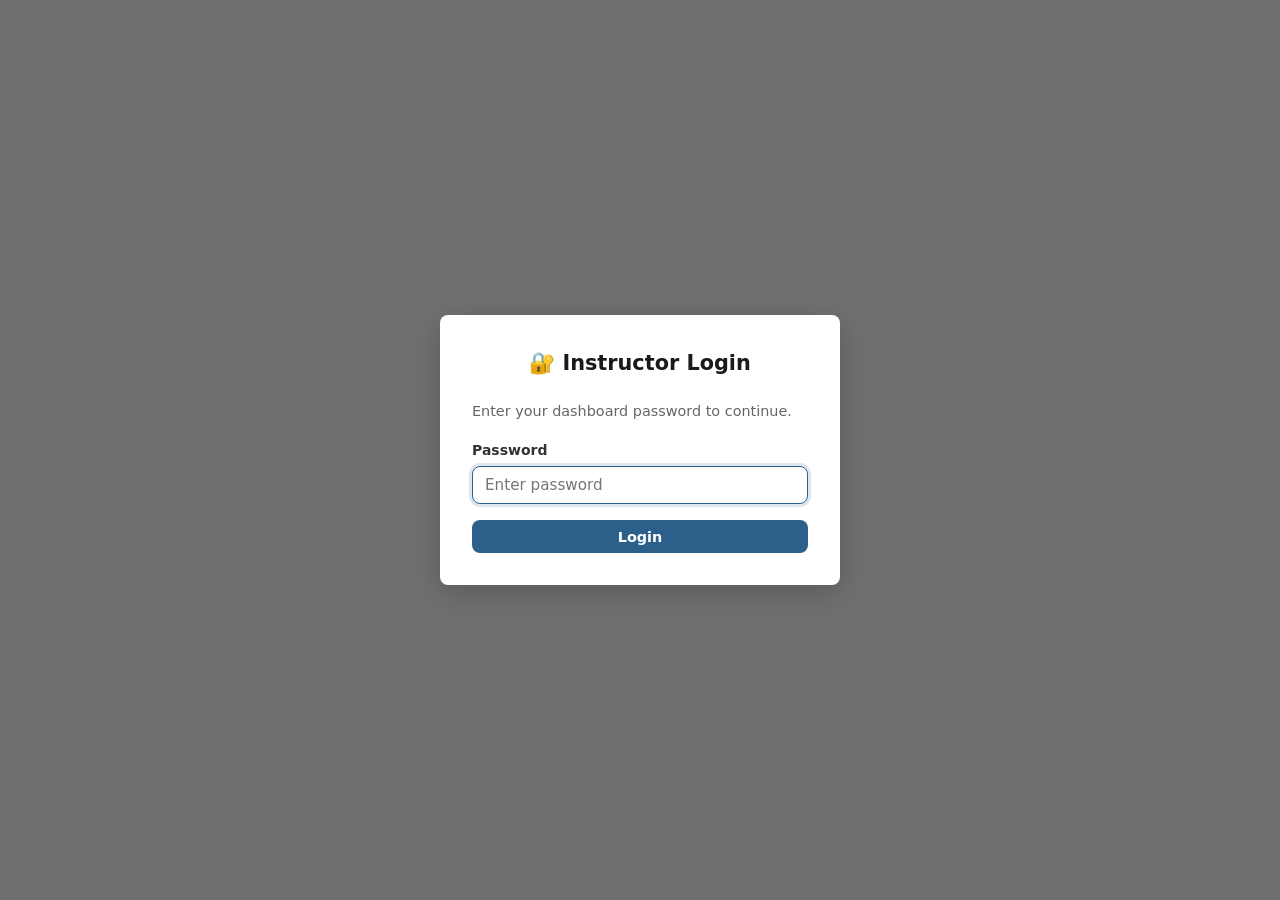
==== index.html @ ab2063e7 "Add files via upload" ====
<!DOCTYPE html>
<html lang="en">
<head>
  <meta charset="UTF-8">
  <meta name="viewport" content="width=device-width, initial-scale=1.0">
  <title>Exam Generator — Instructor Dashboard</title>
  <link rel="stylesheet" href="css/styles.css">
</head>
<body>

<!-- ── PASSWORD MODAL ─────────────────────────────────────────── -->
<div class="modal-overlay" id="password-modal">
  <div class="modal-box">
    <h2>🔐 Instructor Login</h2>
    <p style="color:#666;font-size:0.9rem;margin-bottom:1rem;">Enter your dashboard password to continue.</p>
    <form id="password-form">
      <div class="form-group">
        <label class="form-label" for="password-input">Password</label>
        <input type="password" id="password-input" placeholder="Enter password" autocomplete="current-password">
        <p class="error-text" id="password-error"></p>
      </div>
      <button type="submit" class="btn btn-primary" id="password-btn" style="width:100%;">Login</button>
    </form>
  </div>
</div>

<!-- ── MAIN DASHBOARD ─────────────────────────────────────────── -->
<div id="dashboard" class="hidden">

  <header class="page-header">
    <div class="container" style="display:flex;align-items:center;justify-content:space-between;">
      <div>
        <h1>📋 Exam Generator</h1>
        <p>Criminology Instructor Dashboard</p>
      </div>
    </div>
  </header>

  <main class="page-body">
    <div class="container">

      <!-- TAB NAVIGATION -->
      <nav class="tabs-nav">
        <button class="tab-btn" data-tab="create">➕ Create Exam</button>
        <button class="tab-btn" data-tab="exams">📁 My Exams</button>
        <button class="tab-btn" data-tab="gradebook">📊 Gradebook</button>
        <button class="tab-btn" data-tab="settings">⚙️ Settings</button>
      </nav>

      <!-- ── TAB 1: CREATE EXAM ──────────────────────────────────── -->
      <div class="tab-pane" id="tab-create">

        <!-- STEP 1: SUBJECT -->
        <div class="card">
          <h2>Step 1 — Subject</h2>
          <div class="form-group">
            <label class="form-label" for="subject-select-create">Select Subject</label>
            <select id="subject-select-create" class="subject-select">
              <option value="">-- Select Subject --</option>
            </select>
          </div>
          <button class="btn btn-outline btn-sm" id="new-subject-toggle">+ Create New Subject</button>

          <div id="new-subject-form" class="hidden" style="margin-top:1rem;">
            <div class="form-row">
              <div class="form-group">
                <label class="form-label" for="new-subject-name">Subject Name</label>
                <input type="text" id="new-subject-name" placeholder="e.g. Criminology Law">
              </div>
              <div class="form-group">
                <label class="form-label" for="new-subject-code">Subject Code</label>
                <input type="text" id="new-subject-code" placeholder="e.g. CRIM101">
              </div>
            </div>
            <div class="form-group">
              <label class="form-label" for="new-subject-notes">Notes (optional)</label>
              <input type="text" id="new-subject-notes" placeholder="Optional notes">
            </div>
            <button class="btn btn-success" id="save-subject-btn">Save Subject</button>
          </div>
        </div>

        <!-- STEP 2: EXAM TITLE -->
        <div class="card">
          <h2>Step 2 — Exam Title</h2>
          <div class="form-group">
            <label class="form-label" for="exam-title-input">Exam Title</label>
            <input type="text" id="exam-title-input" placeholder="e.g. Midterm Exam – Criminology Laws">
          </div>
        </div>

        <!-- STEP 3: UPLOAD MODE -->
        <div class="card">
          <h2>Step 3 — Upload Mode</h2>
          <p class="hint">Choose whether you are uploading an existing questionnaire or reference material to generate questions from.</p>
          <div class="mode-cards">
            <label class="mode-card">
              <input type="radio" name="upload-mode" value="questionnaire" checked>
              <span class="mode-card-icon">📄</span>
              <strong>Upload Questionnaire</strong>
              <p>Parse existing questions and answer keys from a file</p>
            </label>
            <label class="mode-card">
              <input type="radio" name="upload-mode" value="reference">
              <span class="mode-card-icon">📚</span>
              <strong>Upload Reference Material</strong>
              <p>Generate new questions using Claude AI from your material</p>
            </label>
          </div>
        </div>

        <!-- STEP 4: FILE UPLOAD -->
        <div class="card">
          <h2>Step 4 — Upload File</h2>
          <div id="file-dropzone" class="dropzone">
            <span class="dropzone-icon">📂</span>
            <p><strong>Drag &amp; drop a file here</strong> or click to browse</p>
            <p style="font-size:0.8rem;margin-top:0.3rem;">Supports: PDF, DOCX, DOC, PPTX, PPT</p>
            <input type="file" id="file-input" accept=".pdf,.docx,.doc,.pptx,.ppt" style="display:none">
          </div>
          <p id="file-name-display" class="hidden" style="margin-top:0.5rem;font-weight:600;"></p>

          <p style="margin:0.75rem 0;text-align:center;color:#999;">— or paste a Google Docs / Slides URL —</p>

          <div class="form-group">
            <label class="form-label" for="google-url-input">Google Docs / Slides URL</label>
            <input type="url" id="google-url-input" placeholder="https://docs.google.com/document/d/...">
          </div>

          <button class="btn btn-primary" id="parse-file-btn">Parse File / Load URL</button>
          <p id="parse-status" class="parse-status hidden"></p>
        </div>

        <!-- STEP 5: EXAM SETTINGS (shown after load) -->
        <div class="card" id="step5-section" style="display:none;">
          <h2>Step 5 — Exam Settings</h2>

          <!-- Question Types -->
          <div class="form-group">
            <label class="form-label">Question Types</label>
            <div class="qtype-cards">
              <label class="qtype-card" title="Student picks one correct answer from 4 options.">
                <input type="checkbox" name="qtype" value="multiple_choice" checked> Multiple Choice
              </label>
              <label class="qtype-card" title="Student decides if a statement is True or False.">
                <input type="checkbox" name="qtype" value="true_false"> True / False
              </label>
              <label class="qtype-card" title="Student types an exact word or short phrase.">
                <input type="checkbox" name="qtype" value="identification"> Identification
              </label>
              <label class="qtype-card" title="Student selects ALL correct answers.">
                <input type="checkbox" name="qtype" value="multiple_response"> Multiple Response
              </label>
              <label class="qtype-card" title="Student writes a sentence or paragraph — graded manually.">
                <input type="checkbox" name="qtype" value="short_answer"> Short Answer
              </label>
              <label class="qtype-card" title="Student writes an extended response — graded manually.">
                <input type="checkbox" name="qtype" value="essay"> Essay
              </label>
              <label class="qtype-card" title="Student lists a specific number of items.">
                <input type="checkbox" name="qtype" value="enumeration"> Enumeration
              </label>
              <label class="qtype-card" title="Student matches Column A to Column B.">
                <input type="checkbox" name="qtype" value="matching_type"> Matching Type
              </label>
            </div>
          </div>

          <!-- Question Count (Reference Mode) -->
          <div class="form-group">
            <label class="form-label" for="question-count">Number of Questions to Generate</label>
            <input type="number" id="question-count" min="1" max="100" value="20" style="max-width:100px;">
          </div>

          <!-- Bloom's Taxonomy (Reference Mode) -->
          <div class="form-group">
            <label class="form-label">Bloom's Taxonomy (Reference Mode)</label>
            <div style="display:flex;gap:1rem;flex-wrap:wrap;">
              <label><input type="radio" name="bloom-mode" value="General" checked> General</label>
              <label><input type="radio" name="bloom-mode" value="Strict"> Strictly Bloom's</label>
              <label><input type="radio" name="bloom-mode" value="Both"> Both</label>
            </div>
            <div id="bloom-levels-section" class="hidden" style="margin-top:0.6rem;display:flex;gap:0.6rem;flex-wrap:wrap;">
              <label><input type="checkbox" name="bloom-level" value="Remember"> Remember</label>
              <label><input type="checkbox" name="bloom-level" value="Understand"> Understand</label>
              <label><input type="checkbox" name="bloom-level" value="Apply"> Apply</label>
              <label><input type="checkbox" name="bloom-level" value="Analyze"> Analyze</label>
              <label><input type="checkbox" name="bloom-level" value="Evaluate"> Evaluate</label>
              <label><input type="checkbox" name="bloom-level" value="Create"> Create</label>
            </div>
          </div>

          <hr class="section-divider">

          <!-- Timing -->
          <h3>Timing</h3>
          <div class="form-row">
            <div class="form-group">
              <label class="form-label" for="open-datetime">Exam Opens</label>
              <input type="datetime-local" id="open-datetime">
            </div>
            <div class="form-group">
              <label class="form-label" for="close-datetime">Exam Closes</label>
              <input type="datetime-local" id="close-datetime">
            </div>
          </div>

          <div class="form-group">
            <div class="toggle-wrapper">
              <label class="toggle-switch"><input type="checkbox" id="whole-timer-toggle"><span class="toggle-slider"></span></label>
              <span class="toggle-label">Whole Exam Timer</span>
            </div>
            <div class="timer-sub hidden" style="margin-left:52px;">
              <label class="form-label" for="whole-timer-mins">Duration (minutes)</label>
              <input type="number" id="whole-timer-mins" min="1" value="60" style="max-width:100px;">
            </div>
          </div>

          <div class="form-group">
            <div class="toggle-wrapper">
              <label class="toggle-switch"><input type="checkbox" id="perq-timer-toggle"><span class="toggle-slider"></span></label>
              <span class="toggle-label">Per-Question Timer</span>
            </div>
            <div class="timer-sub hidden" style="margin-left:52px;">
              <label class="form-label" for="perq-timer-secs">Seconds per question</label>
              <input type="number" id="perq-timer-secs" min="5" value="60" style="max-width:100px;">
              <p class="hint">When the per-question timer expires, the current answer is saved and the exam advances automatically.</p>
            </div>
          </div>

          <hr class="section-divider">

          <!-- Navigation & Anti-Cheat -->
          <h3>Navigation &amp; Anti-Cheat</h3>
          <div class="form-group">
            <div class="toggle-wrapper">
              <label class="toggle-switch"><input type="checkbox" id="back-nav-toggle" checked><span class="toggle-slider"></span></label>
              <span class="toggle-label">Allow Back Navigation</span>
            </div>
            <p class="hint" style="margin-left:52px;">When OFF, students cannot return to previous questions.</p>
          </div>

          <div class="form-group">
            <div class="toggle-wrapper">
              <label class="toggle-switch"><input type="checkbox" id="anti-cheat-toggle" checked><span class="toggle-slider"></span></label>
              <span class="toggle-label">Enable Anti-Cheat</span>
            </div>
            <div id="anti-cheat-options" style="margin-left:52px;">
              <label style="display:block;margin-bottom:0.3rem;"><input type="checkbox" id="ac-fullscreen" checked> Enforce fullscreen mode</label>
              <label style="display:block;margin-bottom:0.3rem;"><input type="checkbox" id="ac-tab" checked> Detect tab / window switching</label>
              <label style="display:block;margin-bottom:0.3rem;"><input type="checkbox" id="ac-autosubmit" checked> Warn once, then auto-submit on 2nd violation</label>
              <p class="hint">Students receive one warning. A second violation auto-submits their exam and flags it in the gradebook.</p>
            </div>
          </div>

          <div class="form-group">
            <div class="toggle-wrapper">
              <label class="toggle-switch"><input type="checkbox" id="shuffle-q-toggle" checked><span class="toggle-slider"></span></label>
              <span class="toggle-label">Shuffle Question Order</span>
            </div>
          </div>
          <div class="form-group">
            <div class="toggle-wrapper">
              <label class="toggle-switch"><input type="checkbox" id="shuffle-a-toggle" checked><span class="toggle-slider"></span></label>
              <span class="toggle-label">Shuffle Answer Choices (MC only)</span>
            </div>
          </div>

          <div class="form-group">
            <label class="form-label" for="exam-notes">Notes (optional)</label>
            <input type="text" id="exam-notes" placeholder="Any notes for this exam">
          </div>

          <button class="btn btn-primary" id="generate-exam-btn">✨ Generate Exam with Claude AI</button>
        </div>

        <!-- STEP 6: QUESTION PREVIEW -->
        <div id="preview-section" class="hidden">
          <div style="display:flex;align-items:center;justify-content:space-between;margin-bottom:0.75rem;flex-wrap:wrap;gap:0.5rem;">
            <h2 style="margin:0;">Step 6 — Review &amp; Edit Questions</h2>
            <button class="btn btn-outline btn-sm" id="add-question-btn">+ Add Question Manually</button>
          </div>
          <div id="question-preview-list"></div>

          <!-- STEP 7: SAVE -->
          <div class="card" id="exam-link-banner" style="display:none;">
            <h3>🔗 Exam Activated!</h3>
            <div class="exam-link-row">
              <input type="text" id="exam-link-display" readonly>
              <button class="btn btn-success" id="copy-link-btn">📋 Copy</button>
            </div>
          </div>

          <div class="btn-group">
            <button class="btn btn-outline" id="save-draft-btn">💾 Save as Draft</button>
            <button class="btn btn-success" id="save-activate-btn">🚀 Save &amp; Activate Exam</button>
          </div>
        </div>

      </div><!-- /tab-create -->

      <!-- ── TAB 2: MY EXAMS ─────────────────────────────────────── -->
      <div class="tab-pane" id="tab-exams">
        <div class="card" style="margin-bottom:1rem;">
          <div style="display:flex;gap:0.75rem;flex-wrap:wrap;align-items:flex-end;">
            <div>
              <label class="form-label" for="filter-subject">Subject</label>
              <select id="filter-subject" class="subject-select" style="min-width:180px;"></select>
            </div>
            <div>
              <label class="form-label" for="filter-status">Status</label>
              <select id="filter-status" style="min-width:120px;">
                <option value="All">All</option>
                <option value="Draft">Draft</option>
                <option value="Active">Active</option>
                <option value="Closed">Closed</option>
              </select>
            </div>
          </div>
        </div>
        <div id="exams-list"></div>
      </div>

      <!-- ── TAB 3: GRADEBOOK ───────────────────────────────────── -->
      <div class="tab-pane" id="tab-gradebook">
        <div class="card" style="margin-bottom:1rem;">
          <label class="form-label" for="gradebook-subject-select">Select Subject</label>
          <select id="gradebook-subject-select" style="max-width:360px;"></select>
        </div>
        <div id="gradebook-content"></div>
      </div>

      <!-- ── TAB 4: SETTINGS ────────────────────────────────────── -->
      <div class="tab-pane" id="tab-settings">
        <div class="card">
          <h2>Settings</h2>

          <div class="settings-group">
            <h3>📡 Connection</h3>
            <p class="hint">Your Apps Script Web App URL is configured in <code>js/instructor.js</code>.</p>
            <button class="btn btn-outline btn-sm" id="test-email-btn">Test Connection</button>
          </div>

          <div class="settings-group">
            <h3>📄 Google Sheet</h3>
            <p>Open your gradebook spreadsheet to view raw data or make manual edits.</p>
            <p class="hint">The Sheet ID is stored in your Apps Script Script Properties under <code>SHEET_ID</code>.</p>
          </div>

          <div class="settings-group">
            <h3>📖 Setup Guide</h3>
            <p><a href="docs/SETUP.md" target="_blank">View SETUP.md</a> for full deployment instructions.</p>
          </div>

          <div class="settings-group">
            <h3>🔑 Password</h3>
            <p>To change the instructor password, compute a new SHA-256 hash of your desired password and update <code>INSTRUCTOR_PASSWORD_HASH</code> in your Apps Script Script Properties.</p>
            <p class="hint">You can generate a SHA-256 hash at <a href="https://emn178.github.io/online-tools/sha256.html" target="_blank">this free tool</a>.</p>
          </div>
        </div>
      </div>

    </div><!-- /container -->
  </main>
</div><!-- /dashboard -->

<!-- ── EXAM DETAIL MODAL ──────────────────────────────────────── -->
<div class="modal-overlay hidden" id="exam-detail-modal">
  <div class="modal-box" style="max-width:550px;">
    <button class="modal-close-btn" id="close-detail-modal">✕</button>
    <h2 id="exam-detail-title"></h2>
    <table style="width:100%;border-collapse:collapse;margin:1rem 0;">
      <tr><td style="padding:6px;font-weight:bold;width:40%;">Status</td><td id="exam-detail-status" style="padding:6px;"></td></tr>
      <tr><td style="padding:6px;font-weight:bold;">Questions</td><td id="exam-detail-questions" style="padding:6px;"></td></tr>
      <tr><td style="padding:6px;font-weight:bold;">Exam Link</td><td style="padding:6px;"><a id="exam-detail-link" href="#" target="_blank">Open</a></td></tr>
    </table>
  </div>
</div>

<!-- ── ANSWER REVIEW MODAL ───────────────────────────────────── -->
<div class="modal-overlay hidden" id="answer-modal">
  <div class="modal-box" style="max-width:680px;max-height:85vh;overflow-y:auto;">
    <button class="modal-close-btn" id="close-answer-modal">✕</button>
    <h2 id="answer-modal-name"></h2>
    <p id="answer-modal-score" style="font-size:1.1rem;font-weight:700;color:var(--clr-primary);"></p>
    <div id="answer-list"></div>
  </div>
</div>

<!-- ── TOAST ─────────────────────────────────────────────────── -->
<div id="toast" class="hidden"></div>

<script src="js/instructor.js"></script>
<script>
  // Ensure step5-section shows after parse
  document.getElementById('step5-section').style.display = '';
  document.getElementById('step5-section').classList.add('hidden');
  document.getElementById('parse-file-btn').addEventListener('click', function(){
    document.getElementById('step5-section').classList.remove('hidden');
  });
</script>
</body>
</html>
---- css/styles.css ----
/* styles.css — Responsive styles for all three pages */

/* ─────────────────────────────────────────────────────────────
   CSS VARIABLES
───────────────────────────────────────────────────────────── */
:root {
  --clr-primary:    #1a6b1a;
  --clr-primary-lt: #e8f5e9;
  --clr-secondary:  #2c5f8a;
  --clr-danger:     #c0392b;
  --clr-danger-lt:  #fdecea;
  --clr-warning:    #b8860b;
  --clr-warning-lt: #fff9e6;
  --clr-success:    #1a6b1a;
  --clr-text:       #1a1a1a;
  --clr-text-muted: #666;
  --clr-border:     #d0d0d0;
  --clr-bg:         #f5f5f5;
  --clr-card:       #ffffff;
  --radius:         8px;
  --shadow:         0 2px 8px rgba(0,0,0,0.10);
  --font:           'Segoe UI', system-ui, -apple-system, sans-serif;
  --max-w:          1100px;
}

/* ─────────────────────────────────────────────────────────────
   RESET & BASE
───────────────────────────────────────────────────────────── */
*, *::before, *::after { box-sizing: border-box; margin: 0; padding: 0; }
html { font-size: 16px; scroll-behavior: smooth; }
body {
  font-family: var(--font);
  color: var(--clr-text);
  background: var(--clr-bg);
  line-height: 1.6;
  min-height: 100vh;
}
a { color: var(--clr-secondary); text-decoration: none; }
a:hover { text-decoration: underline; }
img { max-width: 100%; }
.hidden { display: none !important; }

/* ─────────────────────────────────────────────────────────────
   LAYOUT
───────────────────────────────────────────────────────────── */
.container { max-width: var(--max-w); margin: 0 auto; padding: 0 1rem; }
.page-header {
  background: var(--clr-primary);
  color: #fff;
  padding: 1rem 0;
  box-shadow: 0 2px 6px rgba(0,0,0,0.15);
}
.page-header h1 { font-size: 1.4rem; font-weight: 700; }
.page-header p   { font-size: 0.85rem; opacity: 0.85; margin-top: 2px; }
.page-body { padding: 1.5rem 0 3rem; }

/* ─────────────────────────────────────────────────────────────
   CARDS
───────────────────────────────────────────────────────────── */
.card {
  background: var(--clr-card);
  border-radius: var(--radius);
  box-shadow: var(--shadow);
  padding: 1.25rem;
  margin-bottom: 1rem;
}

/* ─────────────────────────────────────────────────────────────
   TYPOGRAPHY
───────────────────────────────────────────────────────────── */
h1 { font-size: 1.6rem; }
h2 { font-size: 1.3rem; margin-bottom: 0.75rem; }
h3 { font-size: 1.1rem; margin-bottom: 0.5rem; color: var(--clr-primary); }
p  { margin-bottom: 0.75rem; }
.form-label {
  display: block;
  font-size: 0.875rem;
  font-weight: 600;
  margin-bottom: 0.3rem;
  color: #333;
}
.hint { font-size: 0.85rem; color: var(--clr-text-muted); margin-bottom: 0.5rem; }

/* ─────────────────────────────────────────────────────────────
   FORMS & INPUTS
───────────────────────────────────────────────────────────── */
input[type="text"], input[type="email"], input[type="number"],
input[type="password"], input[type="datetime-local"],
input[type="url"], textarea, select {
  width: 100%;
  padding: 0.55rem 0.75rem;
  font-size: 0.95rem;
  font-family: var(--font);
  border: 1.5px solid var(--clr-border);
  border-radius: var(--radius);
  background: #fff;
  color: var(--clr-text);
  transition: border-color 0.15s;
}
input:focus, textarea:focus, select:focus {
  outline: none;
  border-color: var(--clr-secondary);
  box-shadow: 0 0 0 3px rgba(44,95,138,0.15);
}
textarea { resize: vertical; min-height: 80px; }
.form-group { margin-bottom: 1rem; }
.form-row { display: grid; grid-template-columns: 1fr 1fr; gap: 1rem; }
@media(max-width:600px){ .form-row { grid-template-columns: 1fr; } }

/* Toggle Switch */
.toggle-wrapper { display: flex; align-items: center; gap: 0.6rem; margin-bottom: 0.5rem; }
.toggle-switch { position: relative; display: inline-block; width: 44px; height: 24px; }
.toggle-switch input { opacity: 0; width: 0; height: 0; }
.toggle-slider {
  position: absolute; top: 0; left: 0; right: 0; bottom: 0;
  background: #ccc; border-radius: 24px; cursor: pointer; transition: background 0.2s;
}
.toggle-slider::before {
  content: ''; position: absolute;
  width: 18px; height: 18px; left: 3px; bottom: 3px;
  background: #fff; border-radius: 50%; transition: transform 0.2s;
}
.toggle-switch input:checked + .toggle-slider { background: var(--clr-primary); }
.toggle-switch input:checked + .toggle-slider::before { transform: translateX(20px); }
.toggle-label { font-size: 0.9rem; font-weight: 500; }

/* ─────────────────────────────────────────────────────────────
   BUTTONS
───────────────────────────────────────────────────────────── */
.btn {
  display: inline-block;
  padding: 0.55rem 1.1rem;
  font-size: 0.9rem;
  font-weight: 600;
  border: none;
  border-radius: var(--radius);
  cursor: pointer;
  text-align: center;
  transition: opacity 0.15s, background 0.15s;
  text-decoration: none;
  font-family: var(--font);
}
.btn:disabled { opacity: 0.55; cursor: not-allowed; }
.btn-primary   { background: var(--clr-secondary); color: #fff; }
.btn-success   { background: var(--clr-primary);   color: #fff; }
.btn-danger    { background: var(--clr-danger);     color: #fff; }
.btn-outline   { background: transparent; border: 1.5px solid var(--clr-border); color: var(--clr-text); }
.btn-sm        { padding: 0.3rem 0.75rem; font-size: 0.82rem; }
.btn-icon      { background: transparent; border: none; font-size: 1rem; cursor: pointer; padding: 0.2rem; }
.btn:hover:not(:disabled) { opacity: 0.85; }
.btn-group { display: flex; gap: 0.5rem; flex-wrap: wrap; margin-top: 1rem; }

/* ─────────────────────────────────────────────────────────────
   PASSWORD MODAL
───────────────────────────────────────────────────────────── */
.modal-overlay {
  position: fixed; inset: 0;
  background: rgba(0,0,0,0.55);
  display: flex; align-items: center; justify-content: center;
  z-index: 1000;
}
.modal-box {
  background: #fff;
  border-radius: var(--radius);
  padding: 2rem;
  width: 100%; max-width: 400px;
  box-shadow: 0 8px 32px rgba(0,0,0,0.2);
}
.modal-box h2 { margin-bottom: 1.25rem; text-align: center; }
.modal-close-btn { float: right; font-size: 1.2rem; cursor: pointer; background: none; border: none; }
.error-text { color: var(--clr-danger); font-size: 0.875rem; margin-top: 0.4rem; }

/* ─────────────────────────────────────────────────────────────
   TABS
───────────────────────────────────────────────────────────── */
.tabs-nav {
  display: flex; gap: 0; border-bottom: 2px solid var(--clr-border);
  overflow-x: auto; white-space: nowrap;
}
.tab-btn {
  padding: 0.75rem 1.25rem;
  border: none; background: none;
  font-family: var(--font); font-size: 0.9rem; font-weight: 600;
  color: var(--clr-text-muted); cursor: pointer;
  border-bottom: 3px solid transparent; margin-bottom: -2px;
  transition: color 0.15s, border-color 0.15s;
}
.tab-btn.active { color: var(--clr-primary); border-bottom-color: var(--clr-primary); }
.tab-btn:hover:not(.active) { color: var(--clr-text); }
.tab-pane { display: none; padding: 1.5rem 0; }
.tab-pane.active { display: block; }

/* ─────────────────────────────────────────────────────────────
   FILE DROPZONE
───────────────────────────────────────────────────────────── */
.dropzone {
  border: 2px dashed var(--clr-border);
  border-radius: var(--radius);
  padding: 2rem;
  text-align: center;
  cursor: pointer;
  transition: background 0.15s, border-color 0.15s;
  background: #fafafa;
}
.dropzone.drag-over { background: var(--clr-primary-lt); border-color: var(--clr-primary); }
.dropzone:hover    { background: #f0f0f0; }
.dropzone-icon { font-size: 2.5rem; display: block; margin-bottom: 0.5rem; }
.dropzone p    { margin: 0; color: var(--clr-text-muted); }

/* Upload mode radio */
.mode-cards { display: flex; gap: 1rem; margin-bottom: 1rem; flex-wrap: wrap; }
.mode-card  {
  flex: 1; min-width: 150px;
  border: 2px solid var(--clr-border); border-radius: var(--radius);
  padding: 1rem; cursor: pointer; text-align: center;
  transition: border-color 0.15s, background 0.15s;
}
.mode-card input { display: none; }
.mode-card:has(input:checked) { border-color: var(--clr-primary); background: var(--clr-primary-lt); }
.mode-card-icon { font-size: 2rem; display: block; margin-bottom: 0.4rem; }
.mode-card strong { display: block; font-size: 0.9rem; }
.mode-card p { font-size: 0.8rem; color: var(--clr-text-muted); margin: 0.2rem 0 0; }

/* Question type cards */
.qtype-cards { display: flex; flex-wrap: wrap; gap: 0.6rem; }
.qtype-card {
  border: 1.5px solid var(--clr-border); border-radius: var(--radius);
  padding: 0.5rem 0.75rem; cursor: pointer;
  font-size: 0.85rem; display: flex; align-items: center; gap: 0.4rem;
  transition: border-color 0.15s, background 0.15s;
}
.qtype-card input { display: none; }
.qtype-card:has(input:checked) { border-color: var(--clr-primary); background: var(--clr-primary-lt); font-weight: 600; }

/* ─────────────────────────────────────────────────────────────
   QUESTION PREVIEW
───────────────────────────────────────────────────────────── */
.q-preview-card {
  background: var(--clr-card);
  border: 1.5px solid var(--clr-border);
  border-radius: var(--radius);
  padding: 1rem;
  margin-bottom: 0.75rem;
}
.q-preview-header { display: flex; align-items: center; gap: 0.5rem; margin-bottom: 0.5rem; flex-wrap: wrap; }
.q-num { font-weight: 700; background: var(--clr-secondary); color: #fff; padding: 0.1rem 0.5rem; border-radius: 4px; font-size: 0.85rem; }
.q-type-badge { font-size: 0.78rem; background: #eee; padding: 0.15rem 0.5rem; border-radius: 4px; }
.q-bloom { font-size: 0.78rem; color: var(--clr-warning); }
.drag-handle { cursor: grab; color: #ccc; margin-left: auto; }
.q-text-edit, .q-option-edit, .q-answer-edit { margin-bottom: 0.35rem; }

/* ─────────────────────────────────────────────────────────────
   EXAM CARDS (My Exams tab)
───────────────────────────────────────────────────────────── */
.exam-card {
  background: var(--clr-card);
  border: 1.5px solid var(--clr-border);
  border-radius: var(--radius);
  padding: 1rem 1.25rem;
  margin-bottom: 0.75rem;
  box-shadow: var(--shadow);
}
.exam-card-header { display: flex; align-items: center; gap: 0.75rem; margin-bottom: 0.5rem; flex-wrap: wrap; }
.exam-card-title  { font-weight: 700; font-size: 1rem; flex: 1; }
.exam-card-meta   { display: flex; gap: 1rem; flex-wrap: wrap; font-size: 0.85rem; color: var(--clr-text-muted); margin-bottom: 0.5rem; }
.exam-card-actions { display: flex; gap: 0.4rem; flex-wrap: wrap; }

.status-badge {
  padding: 0.15rem 0.6rem; border-radius: 12px; font-size: 0.78rem; font-weight: 700;
}
.status-draft  { background: #e8eaf6; color: #3949ab; }
.status-active { background: var(--clr-primary-lt); color: var(--clr-primary); }
.status-closed { background: #f3f3f3; color: #555; }
.violation-badge { background: var(--clr-danger-lt); color: var(--clr-danger); padding: 0.15rem 0.6rem; border-radius: 12px; font-size: 0.78rem; }

/* ─────────────────────────────────────────────────────────────
   GRADEBOOK TABLE
───────────────────────────────────────────────────────────── */
.gradebook-table {
  width: 100%; border-collapse: collapse; font-size: 0.875rem; margin-top: 0.5rem;
}
.gradebook-table th { background: #f0f0f0; padding: 0.5rem 0.75rem; text-align: left; font-size: 0.82rem; }
.gradebook-table td { padding: 0.45rem 0.75rem; border-bottom: 1px solid #eee; }
.gradebook-table tr:hover td { background: #fafafa; }
.gradebook-table .flagged-row td { background: var(--clr-danger-lt); }
.gradebook-section { margin-bottom: 1.5rem; }
.gradebook-exam-header {
  background: #f5f5f5; padding: 0.6rem 0.75rem;
  border-radius: var(--radius) var(--radius) 0 0;
  display: flex; align-items: center; gap: 0.75rem; flex-wrap: wrap;
}
.answer-item { border-bottom: 1px solid #eee; padding: 0.75rem 0; font-size: 0.875rem; }
.answer-item.correct  .answer-q-text::before { content: '✅ '; }
.answer-item.incorrect .answer-q-text::before { content: '❌ '; }
.manual-grade { margin-top: 0.5rem; display: flex; align-items: center; gap: 0.5rem; flex-wrap: wrap; }
.manual-pts-input { width: 80px; }

/* ─────────────────────────────────────────────────────────────
   EXAM PAGE — STUDENT UI
───────────────────────────────────────────────────────────── */
.exam-page-header {
  background: var(--clr-secondary);
  color: #fff;
  padding: 0.75rem 1rem;
  position: sticky; top: 0; z-index: 100;
  box-shadow: 0 2px 6px rgba(0,0,0,0.15);
}
.whole-timer {
  position: sticky; top: 56px; z-index: 99;
  background: var(--clr-secondary);
  color: #fff;
  text-align: center; padding: 0.4rem;
  font-weight: 700; font-size: 1rem;
}
.whole-timer.timer-warning { background: var(--clr-danger); animation: pulse 1s infinite; }
.per-q-timer {
  text-align: center; margin-bottom: 1rem;
  font-size: 0.9rem; color: var(--clr-text-muted);
}
.per-q-timer.timer-warning { color: var(--clr-danger); font-weight: 700; }
@keyframes pulse { 0%,100%{opacity:1} 50%{opacity:0.7} }

.progress-bar-container { height: 6px; background: #e0e0e0; border-radius: 3px; overflow: hidden; }
.progress-bar-fill { height: 100%; background: var(--clr-primary); transition: width 0.3s; }
.progress-info { display: flex; justify-content: space-between; font-size: 0.82rem; color: var(--clr-text-muted); margin-bottom: 0.4rem; }

.question-card { background: var(--clr-card); border-radius: var(--radius); padding: 1.25rem; box-shadow: var(--shadow); }
.question-text { font-size: 1.05rem; font-weight: 500; margin-bottom: 1rem; line-height: 1.5; }
.option-label  { display: flex; align-items: flex-start; gap: 0.6rem; padding: 0.55rem 0.75rem; border: 1.5px solid var(--clr-border); border-radius: 6px; margin-bottom: 0.4rem; cursor: pointer; transition: background 0.1s, border-color 0.1s; }
.option-label:hover { background: var(--clr-primary-lt); border-color: var(--clr-primary); }
.option-label input { margin-top: 0.2rem; flex-shrink: 0; }
.text-input, .essay-input { margin-top: 0.5rem; }
.essay-input { min-height: 120px; }
.enum-row    { display: flex; align-items: center; gap: 0.5rem; margin-bottom: 0.4rem; }
.enum-input  { flex: 1; }
.match-row   { display: flex; align-items: center; gap: 0.5rem; margin-bottom: 0.5rem; flex-wrap: wrap; }
.match-col-a { font-weight: 500; min-width: 150px; }
.match-select { flex: 1; min-width: 150px; }

.nav-buttons { display: flex; justify-content: space-between; margin-top: 1.25rem; }
.no-back-notice {
  background: var(--clr-warning-lt); color: var(--clr-warning);
  border: 1px solid var(--clr-warning); border-radius: var(--radius);
  padding: 0.6rem 0.9rem; font-size: 0.85rem; margin-bottom: 1rem;
}

/* Violation overlay */
.violation-overlay {
  position: fixed; inset: 0;
  background: rgba(0,0,0,0.75);
  display: flex; align-items: center; justify-content: center;
  z-index: 2000;
}
.violation-box {
  background: #fff; border-top: 6px solid var(--clr-warning);
  border-radius: var(--radius); padding: 2rem; max-width: 480px; text-align: center;
}
.violation-box h2 { color: var(--clr-warning); font-size: 1.3rem; margin-bottom: 0.75rem; }
.auto-submit-box { border-top-color: var(--clr-danger); }
.auto-submit-box h2 { color: var(--clr-danger); }
.short-code-display { font-size: 2rem; font-weight: 900; letter-spacing: 0.2em; color: var(--clr-primary); margin: 0.75rem 0; }

/* Entry form */
.entry-section { max-width: 480px; margin: 3rem auto; }
.entry-title    { font-size: 1.5rem; font-weight: 700; margin-bottom: 0.25rem; }
.entry-subtitle { color: var(--clr-text-muted); margin-bottom: 1.5rem; }

/* Submit success */
.submit-success { max-width: 520px; margin: 2rem auto; text-align: center; padding: 2rem; }
.success-icon { font-size: 4rem; }
.success-code { font-size: 2.2rem; font-weight: 900; letter-spacing: 0.2em; color: var(--clr-primary); background: var(--clr-primary-lt); padding: 0.5rem 1.5rem; border-radius: var(--radius); display: inline-block; margin: 0.75rem 0; }

/* ─────────────────────────────────────────────────────────────
   SCORE PAGE
───────────────────────────────────────────────────────────── */
.score-page { max-width: 480px; margin: 3rem auto; text-align: center; }
.score-form { display: flex; gap: 0.5rem; margin: 1.5rem 0; flex-wrap: wrap; }
.short-code-input {
  flex: 1; font-size: 1.4rem; font-weight: 700; letter-spacing: 0.2em;
  text-transform: uppercase; text-align: center;
}
.result-card { background: var(--clr-card); border-radius: var(--radius); padding: 1.5rem; box-shadow: var(--shadow); text-align: center; }
.result-check { font-size: 3rem; }
.result-exam { color: var(--clr-text-muted); font-size: 0.9rem; margin-bottom: 1rem; }
.score-display { display: flex; align-items: center; justify-content: center; gap: 1.5rem; margin: 1rem 0; }
.score-fraction { font-size: 1.5rem; font-weight: 700; }
.score-percent  { font-size: 2rem; font-weight: 900; padding: 0.3rem 0.8rem; border-radius: var(--radius); }
.grade-excellent { background: var(--clr-primary-lt); color: var(--clr-primary); }
.grade-passing   { background: #e3f2fd; color: #1565c0; }
.grade-failing   { background: var(--clr-danger-lt); color: var(--clr-danger); }
.result-date { font-size: 0.85rem; color: var(--clr-text-muted); }
.result-pending { background: var(--clr-warning-lt); border-radius: var(--radius); padding: 1.25rem; }
.pending-icon { font-size: 2rem; display: block; margin-bottom: 0.5rem; }

/* ─────────────────────────────────────────────────────────────
   TOAST NOTIFICATION
───────────────────────────────────────────────────────────── */
#toast {
  position: fixed; bottom: 1.5rem; left: 50%; transform: translateX(-50%);
  background: #333; color: #fff;
  padding: 0.65rem 1.25rem; border-radius: 20px;
  font-size: 0.9rem; z-index: 9999;
  box-shadow: 0 4px 12px rgba(0,0,0,0.2);
  max-width: 90vw; text-align: center;
}

/* ─────────────────────────────────────────────────────────────
   LOADING SPINNER
───────────────────────────────────────────────────────────── */
.loading-spinner { display: flex; align-items: center; gap: 0.75rem; padding: 2rem; color: var(--clr-text-muted); }
.spinner {
  width: 24px; height: 24px;
  border: 3px solid #ddd; border-top-color: var(--clr-primary);
  border-radius: 50%; animation: spin 0.7s linear infinite;
}
@keyframes spin { to { transform: rotate(360deg); } }

/* ─────────────────────────────────────────────────────────────
   ALERTS & STATUS
───────────────────────────────────────────────────────────── */
.alert { padding: 0.75rem 1rem; border-radius: var(--radius); margin-bottom: 1rem; font-size: 0.9rem; }
.alert-error   { background: var(--clr-danger-lt); border: 1px solid var(--clr-danger); color: var(--clr-danger); }
.alert-success { background: var(--clr-primary-lt); border: 1px solid var(--clr-primary); color: var(--clr-primary); }
.alert-warning { background: var(--clr-warning-lt); border: 1px solid var(--clr-warning); color: var(--clr-warning); }
.empty-state   { color: var(--clr-text-muted); font-style: italic; padding: 1rem; text-align: center; }
.error-message { color: var(--clr-danger); font-size: 0.875rem; }
.parse-status  { padding: 0.75rem; background: #f0f4ff; border-radius: var(--radius); font-size: 0.88rem; margin: 0.5rem 0; }

/* ─────────────────────────────────────────────────────────────
   SETTINGS SECTION
───────────────────────────────────────────────────────────── */
.settings-group { border: 1px solid var(--clr-border); border-radius: var(--radius); padding: 1rem; margin-bottom: 1rem; }
.settings-group h3 { margin-bottom: 0.75rem; }

/* Exam Link Banner */
.exam-link-banner {
  background: var(--clr-primary-lt);
  border: 2px solid var(--clr-primary);
  border-radius: var(--radius);
  padding: 1rem 1.25rem;
  margin-top: 1rem;
}
.exam-link-banner h3 { color: var(--clr-primary); margin-bottom: 0.5rem; }
.exam-link-row { display: flex; gap: 0.5rem; align-items: center; }
.exam-link-row input { font-weight: 600; }

/* Section dividers */
.section-divider { border: none; border-top: 1px solid var(--clr-border); margin: 1.5rem 0; }

/* Fullscreen modal */
.fullscreen-modal {
  position: fixed; inset: 0;
  background: rgba(0,0,0,0.8);
  display: flex; align-items: center; justify-content: center;
  z-index: 3000;
}
.fullscreen-modal-box {
  background: #fff; border-radius: var(--radius);
  padding: 2rem; max-width: 440px; text-align: center;
}
.fullscreen-modal-box h2 { margin-bottom: 0.75rem; }
.fullscreen-modal-box p  { color: var(--clr-text-muted); margin-bottom: 1.5rem; }

/* ─────────────────────────────────────────────────────────────
   RESPONSIVE — MOBILE
───────────────────────────────────────────────────────────── */
@media (max-width: 700px) {
  .tabs-nav .tab-btn { padding: 0.6rem 0.85rem; font-size: 0.83rem; }
  .exam-card-meta    { flex-direction: column; gap: 0.3rem; }
  .exam-card-actions { flex-wrap: wrap; }
  .gradebook-table   { font-size: 0.78rem; }
  .gradebook-table th, .gradebook-table td { padding: 0.35rem 0.5rem; }
  .score-form        { flex-direction: column; }
  .short-code-input  { font-size: 1.1rem; }
}
@media (max-width: 480px) {
  .modal-box { padding: 1.25rem; }
  .question-text { font-size: 0.97rem; }
  .score-percent { font-size: 1.5rem; }
}
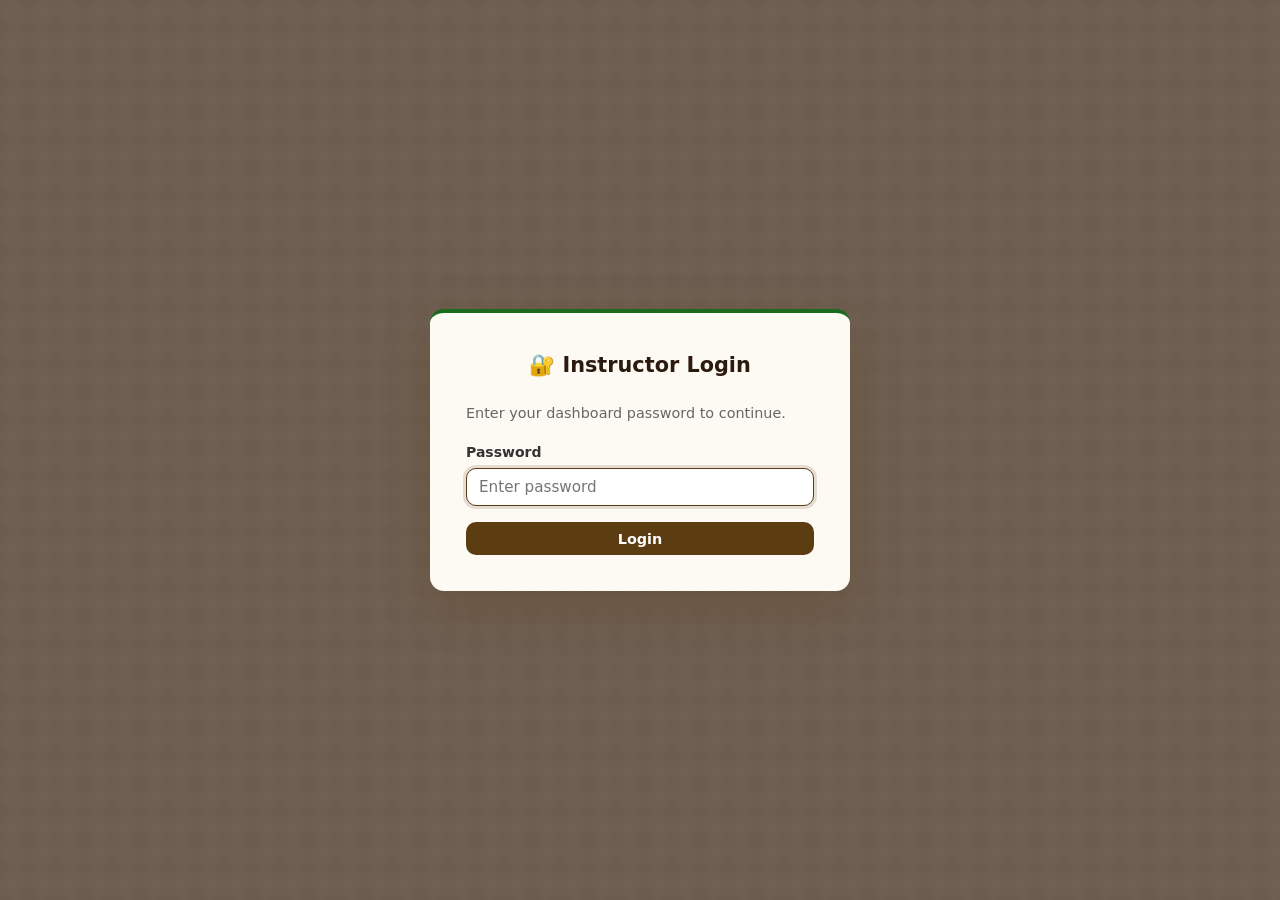
==== commit 47c9b028: "Add files via upload" ====
--- a/index.html
+++ b/index.html
@@ -5,6 +5,10 @@
   <meta name="viewport" content="width=device-width, initial-scale=1.0">
   <title>Exam Generator — Instructor Dashboard</title>
   <link rel="stylesheet" href="css/styles.css">
+  <script>
+    window.APPS_SCRIPT_URL = 'https://script.google.com/macros/s/AKfycbyr_308Y5fyZJcbKkeDHiLCgSyEus6sOStlqO0Gk_y7KjKgwfxYj3Od3IKYr8dBqOiATQ/exec';
+    window.SCORE_PAGE_URL  = 'score.html';
+  </script>
 </head>
 <body>
 
@@ -104,7 +108,7 @@
               <input type="radio" name="upload-mode" value="reference">
               <span class="mode-card-icon">📚</span>
               <strong>Upload Reference Material</strong>
-              <p>Generate new questions using Claude AI from your material</p>
+              <p>Generate new questions using Gemini AI from your material</p>
             </label>
           </div>
         </div>
@@ -135,65 +139,121 @@
         <div class="card" id="step5-section" style="display:none;">
           <h2>Step 5 — Exam Settings</h2>
 
-          <!-- Question Types -->
-          <div class="form-group">
-            <label class="form-label">Question Types</label>
-            <div class="qtype-cards">
-              <label class="qtype-card" title="Student picks one correct answer from 4 options.">
-                <input type="checkbox" name="qtype" value="multiple_choice" checked> Multiple Choice
-              </label>
-              <label class="qtype-card" title="Student decides if a statement is True or False.">
-                <input type="checkbox" name="qtype" value="true_false"> True / False
-              </label>
-              <label class="qtype-card" title="Student types an exact word or short phrase.">
-                <input type="checkbox" name="qtype" value="identification"> Identification
-              </label>
-              <label class="qtype-card" title="Student selects ALL correct answers.">
-                <input type="checkbox" name="qtype" value="multiple_response"> Multiple Response
-              </label>
-              <label class="qtype-card" title="Student writes a sentence or paragraph — graded manually.">
-                <input type="checkbox" name="qtype" value="short_answer"> Short Answer
-              </label>
-              <label class="qtype-card" title="Student writes an extended response — graded manually.">
-                <input type="checkbox" name="qtype" value="essay"> Essay
-              </label>
-              <label class="qtype-card" title="Student lists a specific number of items.">
-                <input type="checkbox" name="qtype" value="enumeration"> Enumeration
-              </label>
-              <label class="qtype-card" title="Student matches Column A to Column B.">
-                <input type="checkbox" name="qtype" value="matching_type"> Matching Type
-              </label>
-            </div>
-          </div>
-
-          <!-- Question Count (Reference Mode) -->
-          <div class="form-group">
-            <label class="form-label" for="question-count">Number of Questions to Generate</label>
-            <input type="number" id="question-count" min="1" max="100" value="20" style="max-width:100px;">
-          </div>
-
-          <!-- Bloom's Taxonomy (Reference Mode) -->
-          <div class="form-group">
-            <label class="form-label">Bloom's Taxonomy (Reference Mode)</label>
-            <div style="display:flex;gap:1rem;flex-wrap:wrap;">
-              <label><input type="radio" name="bloom-mode" value="General" checked> General</label>
-              <label><input type="radio" name="bloom-mode" value="Strict"> Strictly Bloom's</label>
-              <label><input type="radio" name="bloom-mode" value="Both"> Both</label>
-            </div>
-            <div id="bloom-levels-section" class="hidden" style="margin-top:0.6rem;display:flex;gap:0.6rem;flex-wrap:wrap;">
-              <label><input type="checkbox" name="bloom-level" value="Remember"> Remember</label>
-              <label><input type="checkbox" name="bloom-level" value="Understand"> Understand</label>
-              <label><input type="checkbox" name="bloom-level" value="Apply"> Apply</label>
-              <label><input type="checkbox" name="bloom-level" value="Analyze"> Analyze</label>
-              <label><input type="checkbox" name="bloom-level" value="Evaluate"> Evaluate</label>
-              <label><input type="checkbox" name="bloom-level" value="Create"> Create</label>
-            </div>
-          </div>
-
-          <hr class="section-divider">
+          <!-- ── QUESTIONNAIRE MODE: decision panel ── -->
+          <div id="questionnaire-decision" style="display:none;">
+            <div class="alert alert-info" id="q-type-summary-text" style="margin-bottom:1rem;"></div>
+            <div style="display:flex;gap:0.75rem;flex-wrap:wrap;margin-bottom:1rem;">
+              <button class="btn btn-success" id="keep-as-is-btn">✅ Keep Questions As-Is</button>
+              <button class="btn btn-outline" id="remodel-types-btn">🔄 Remodel Question Types with Gemini AI</button>
+            </div>
+            <div id="remodel-form" style="display:none;border:1px solid #e2e8f0;border-radius:8px;padding:1rem;background:#f8fafc;">
+              <h4 style="margin:0 0 0.5rem;">Set Question Type Distribution</h4>
+              <p class="hint" id="remodel-total-hint" style="margin-bottom:0.75rem;"></p>
+              <div id="remodel-type-inputs" style="display:flex;flex-wrap:wrap;gap:0.75rem;margin-bottom:0.75rem;"></div>
+              <p id="remodel-warning" class="hint" style="color:#e53e3e;display:none;margin-bottom:0.75rem;"></p>
+              <button class="btn btn-primary" id="apply-remodel-btn">✨ Apply Remodel</button>
+            </div>
+            <hr class="section-divider">
+          </div>
+
+          <!-- ── REFERENCE MODE ONLY: question generation settings ── -->
+          <div id="reference-only-settings" style="display:none;">
+            <div class="form-group">
+              <label class="form-label">Question Types &amp; Count per Type</label>
+              <p class="hint">Check each type you want and set how many questions to generate for it.</p>
+              <div class="qtype-alloc-grid" id="qtype-alloc-grid">
+                <div class="qtype-alloc-row">
+                  <label class="qtype-card" title="Student picks one correct answer from 4 options.">
+                    <input type="checkbox" name="qtype" value="multiple_choice" checked> Multiple Choice
+                  </label>
+                  <input type="number" class="qtype-count" data-type="multiple_choice" min="1" value="15" style="width:65px;">
+                </div>
+                <div class="qtype-alloc-row">
+                  <label class="qtype-card" title="Student decides if a statement is True or False.">
+                    <input type="checkbox" name="qtype" value="true_false"> True / False
+                  </label>
+                  <input type="number" class="qtype-count" data-type="true_false" min="1" value="5" disabled style="width:65px;">
+                </div>
+                <div class="qtype-alloc-row">
+                  <label class="qtype-card" title="Student types an exact word or short phrase.">
+                    <input type="checkbox" name="qtype" value="identification"> Identification
+                  </label>
+                  <input type="number" class="qtype-count" data-type="identification" min="1" value="5" disabled style="width:65px;">
+                </div>
+                <div class="qtype-alloc-row">
+                  <label class="qtype-card" title="Student selects ALL correct answers.">
+                    <input type="checkbox" name="qtype" value="multiple_response"> Multiple Response
+                  </label>
+                  <input type="number" class="qtype-count" data-type="multiple_response" min="1" value="5" disabled style="width:65px;">
+                </div>
+                <div class="qtype-alloc-row">
+                  <label class="qtype-card" title="Student writes a sentence or paragraph — graded manually.">
+                    <input type="checkbox" name="qtype" value="short_answer"> Short Answer
+                  </label>
+                  <input type="number" class="qtype-count" data-type="short_answer" min="1" value="5" disabled style="width:65px;">
+                </div>
+                <div class="qtype-alloc-row">
+                  <label class="qtype-card" title="Student writes an extended response — graded manually.">
+                    <input type="checkbox" name="qtype" value="essay"> Essay
+                  </label>
+                  <input type="number" class="qtype-count" data-type="essay" min="1" value="5" disabled style="width:65px;">
+                </div>
+                <div class="qtype-alloc-row">
+                  <label class="qtype-card" title="Student lists a specific number of items.">
+                    <input type="checkbox" name="qtype" value="enumeration"> Enumeration
+                  </label>
+                  <input type="number" class="qtype-count" data-type="enumeration" min="1" value="5" disabled style="width:65px;">
+                </div>
+                <div class="qtype-alloc-row">
+                  <label class="qtype-card" title="Student matches Column A to Column B.">
+                    <input type="checkbox" name="qtype" value="matching_type"> Matching Type
+                  </label>
+                  <input type="number" class="qtype-count" data-type="matching_type" min="1" value="5" disabled style="width:65px;">
+                </div>
+              </div>
+              <p class="hint" style="margin-top:0.5rem;">Total: <strong id="qtype-total-display">15</strong> questions</p>
+            </div>
+            <div class="form-group">
+              <label class="form-label">Bloom's Taxonomy</label>
+              <div style="display:flex;gap:1rem;flex-wrap:wrap;">
+                <label><input type="radio" name="bloom-mode" value="General" checked> General</label>
+                <label><input type="radio" name="bloom-mode" value="Strict"> Strictly Bloom's</label>
+                <label><input type="radio" name="bloom-mode" value="Both"> Both</label>
+              </div>
+              <div id="bloom-levels-section" class="hidden" style="margin-top:0.6rem;display:flex;gap:0.6rem;flex-wrap:wrap;">
+                <label><input type="checkbox" name="bloom-level" value="Remember"> Remember</label>
+                <label><input type="checkbox" name="bloom-level" value="Understand"> Understand</label>
+                <label><input type="checkbox" name="bloom-level" value="Apply"> Apply</label>
+                <label><input type="checkbox" name="bloom-level" value="Analyze"> Analyze</label>
+                <label><input type="checkbox" name="bloom-level" value="Evaluate"> Evaluate</label>
+                <label><input type="checkbox" name="bloom-level" value="Create"> Create</label>
+              </div>
+            </div>
+            <button class="btn btn-primary" id="generate-exam-btn">✨ Generate Exam with Gemini AI</button>
+            <hr class="section-divider">
+          </div>
 
           <!-- Timing -->
           <h3>Timing</h3>
+          <div class="form-group" style="max-width:340px;">
+            <label class="form-label" for="exam-timezone">Timezone</label>
+            <select id="exam-timezone">
+              <option value="Asia/Manila" selected>Philippines (UTC+8)</option>
+              <option value="Asia/Singapore">Singapore / Malaysia (UTC+8)</option>
+              <option value="Asia/Tokyo">Japan / Korea (UTC+9)</option>
+              <option value="Asia/Bangkok">Thailand / Vietnam (UTC+7)</option>
+              <option value="Asia/Jakarta">Indonesia West (UTC+7)</option>
+              <option value="Asia/Kolkata">India (UTC+5:30)</option>
+              <option value="Australia/Sydney">Sydney (UTC+10/11)</option>
+              <option value="Pacific/Auckland">New Zealand (UTC+12/13)</option>
+              <option value="Europe/London">London (UTC+0/+1)</option>
+              <option value="Europe/Paris">Central Europe (UTC+1/+2)</option>
+              <option value="America/New_York">Eastern US (UTC-5/-4)</option>
+              <option value="America/Chicago">Central US (UTC-6/-5)</option>
+              <option value="America/Los_Angeles">Pacific US (UTC-8/-7)</option>
+              <option value="UTC">UTC</option>
+            </select>
+          </div>
           <div class="form-row">
             <div class="form-group">
               <label class="form-label" for="open-datetime">Exam Opens</label>
@@ -271,7 +331,12 @@
             <input type="text" id="exam-notes" placeholder="Any notes for this exam">
           </div>
 
-          <button class="btn btn-primary" id="generate-exam-btn">✨ Generate Exam with Claude AI</button>
+          <div class="form-group" style="max-width:260px;">
+            <label class="form-label" for="exam-weight">Exam Weight % (optional)</label>
+            <input type="number" id="exam-weight" min="0" max="100" value="0" style="max-width:100px;">
+            <p class="hint">Used to calculate weighted final grade in the gradebook. E.g. 30 = this exam counts 30% of the final grade.</p>
+          </div>
+
         </div>
 
         <!-- STEP 6: QUESTION PREVIEW -->
@@ -326,8 +391,13 @@
         <div class="card" style="margin-bottom:1rem;">
           <label class="form-label" for="gradebook-subject-select">Select Subject</label>
           <select id="gradebook-subject-select" style="max-width:360px;"></select>
+          <div id="gradebook-view-toggle" style="display:none;margin-top:0.75rem;gap:0.5rem;flex-wrap:wrap;">
+            <button class="btn btn-sm btn-primary" id="gb-by-exam-btn">📋 By Exam</button>
+            <button class="btn btn-sm btn-outline" id="gb-by-student-btn">👤 By Student</button>
+          </div>
         </div>
         <div id="gradebook-content"></div>
+        <div id="student-summary-content" class="hidden"></div>
       </div>
 
       <!-- ── TAB 4: SETTINGS ────────────────────────────────────── -->
@@ -348,8 +418,13 @@
           </div>
 
           <div class="settings-group">
-            <h3>📖 Setup Guide</h3>
-            <p><a href="docs/SETUP.md" target="_blank">View SETUP.md</a> for full deployment instructions.</p>
+            <h3>🌐 Domain Configuration</h3>
+            <p>Student exam links are built using the <code>GITHUB_PAGES_URL</code> Script Property in your Apps Script.</p>
+            <table style="width:100%;border-collapse:collapse;font-size:0.875rem;margin:0.5rem 0;">
+              <tr><td style="padding:6px;font-weight:bold;width:45%;border:1px solid #ddd;">Script Property</td><td style="padding:6px;border:1px solid #ddd;font-family:monospace;">GITHUB_PAGES_URL</td></tr>
+              <tr><td style="padding:6px;font-weight:bold;border:1px solid #ddd;">Current value should be</td><td style="padding:6px;border:1px solid #ddd;font-family:monospace;">https://junesuperio-cloud.github.io/Exam-Generator-JuneSuperio</td></tr>
+            </table>
+            <p class="hint" style="margin-top:0.5rem;">To update: open your Apps Script editor → Project Settings → Script Properties → set <code>GITHUB_PAGES_URL</code> to <code>https://junesuperio-cloud.github.io/Exam-Generator-JuneSuperio</code>. Exam and score pages include <code>noindex</code> tags so they are not indexed by search engines.</p>
           </div>
 
           <div class="settings-group">
@@ -387,6 +462,41 @@
   </div>
 </div>
 
+<!-- ── GENERATION LOADING MODAL ───────────────────────────── -->
+<div class="modal-overlay hidden" id="generation-loading-modal">
+  <div class="modal-box" style="max-width:400px;text-align:center;">
+    <div class="loading-spinner" style="justify-content:center;padding:1rem 0 0.5rem;">
+      <div class="spinner" style="width:36px;height:36px;border-width:4px;"></div>
+    </div>
+    <h2 style="margin-bottom:0.5rem;">Generating Exam…</h2>
+    <p style="color:var(--clr-text-muted);font-size:0.9rem;">Gemini AI is working on your questions.<br>This may take 30–60 seconds. Please wait.</p>
+  </div>
+</div>
+
+<!-- ── GENERATION SUCCESS MODAL ──────────────────────────── -->
+<div class="modal-overlay hidden" id="generation-success-modal">
+  <div class="modal-box" style="max-width:420px;text-align:center;">
+    <div style="font-size:3rem;margin-bottom:0.75rem;">✅</div>
+    <h2 style="margin-bottom:0.5rem;">Exam Generated Successfully</h2>
+    <p id="generation-success-detail" style="color:var(--clr-text-muted);font-size:0.9rem;margin-bottom:1.5rem;">You may now review and edit the questions, then save your exam.</p>
+    <button class="btn btn-success" style="width:100%;" id="generation-success-continue-btn">Continue →</button>
+  </div>
+</div>
+
+<!-- ── SAVE & ACTIVATE SUCCESS MODAL ─────────────────────── -->
+<div class="modal-overlay hidden" id="save-activate-modal">
+  <div class="modal-box" style="max-width:440px;text-align:center;">
+    <div style="font-size:3rem;margin-bottom:0.75rem;">🚀</div>
+    <h2 style="margin-bottom:0.5rem;">Exam Successfully Saved &amp; Activated</h2>
+    <p style="color:var(--clr-text-muted);font-size:0.9rem;margin-bottom:1rem;">Your exam is now live and ready for students.</p>
+    <div class="exam-link-row" style="margin-bottom:1.25rem;">
+      <input type="text" id="save-activate-link-display" readonly style="font-weight:600;font-size:0.85rem;">
+      <button class="btn btn-sm btn-success" id="save-activate-copy-btn">📋 Copy</button>
+    </div>
+    <button class="btn btn-primary" style="width:100%;" id="save-activate-ok-btn">OK</button>
+  </div>
+</div>
+
 <!-- ── TOAST ─────────────────────────────────────────────────── -->
 <div id="toast" class="hidden"></div>
 
--- a/css/styles.css
+++ b/css/styles.css
@@ -5,20 +5,22 @@
 ───────────────────────────────────────────────────────────── */
 :root {
   --clr-primary:    #1a6b1a;
-  --clr-primary-lt: #e8f5e9;
-  --clr-secondary:  #2c5f8a;
+  --clr-primary-lt: #eef7ee;
+  --clr-secondary:  #5c3d11;
+  --clr-accent:     #c9a227;
   --clr-danger:     #c0392b;
   --clr-danger-lt:  #fdecea;
   --clr-warning:    #b8860b;
-  --clr-warning-lt: #fff9e6;
+  --clr-warning-lt: #fdf6e3;
   --clr-success:    #1a6b1a;
-  --clr-text:       #1a1a1a;
-  --clr-text-muted: #666;
-  --clr-border:     #d0d0d0;
-  --clr-bg:         #f5f5f5;
-  --clr-card:       #ffffff;
-  --radius:         8px;
-  --shadow:         0 2px 8px rgba(0,0,0,0.10);
+  --clr-text:       #2c1a0e;
+  --clr-text-muted: #7a5c3a;
+  --clr-border:     #d9c9a8;
+  --clr-bg:         #f4efe6;
+  --clr-card:       #fdf9f3;
+  --radius:         10px;
+  --shadow:         0 2px 10px rgba(92,61,17,0.10);
+  --shadow-md:      0 4px 20px rgba(92,61,17,0.15);
   --font:           'Segoe UI', system-ui, -apple-system, sans-serif;
   --max-w:          1100px;
 }
@@ -31,7 +33,14 @@
 body {
   font-family: var(--font);
   color: var(--clr-text);
-  background: var(--clr-bg);
+  /* Warm parchment diagonal grid */
+  background-color: #ede4d4;
+  background-image:
+    linear-gradient(135deg, rgba(92,61,17,0.05) 25%, transparent 25%),
+    linear-gradient(225deg, rgba(92,61,17,0.05) 25%, transparent 25%),
+    linear-gradient(315deg, rgba(92,61,17,0.05) 25%, transparent 25%),
+    linear-gradient(45deg,  rgba(92,61,17,0.05) 25%, transparent 25%);
+  background-size: 28px 28px;
   line-height: 1.6;
   min-height: 100vh;
 }
@@ -45,13 +54,37 @@
 ───────────────────────────────────────────────────────────── */
 .container { max-width: var(--max-w); margin: 0 auto; padding: 0 1rem; }
 .page-header {
-  background: var(--clr-primary);
+  background: linear-gradient(135deg, #3d2209 0%, #5c3d11 50%, #1a6b1a 100%);
   color: #fff;
-  padding: 1rem 0;
-  box-shadow: 0 2px 6px rgba(0,0,0,0.15);
-}
-.page-header h1 { font-size: 1.4rem; font-weight: 700; }
-.page-header p   { font-size: 0.85rem; opacity: 0.85; margin-top: 2px; }
+  padding: 1.1rem 0;
+  box-shadow: 0 3px 12px rgba(92,61,17,0.40);
+  position: relative;
+  overflow: hidden;
+}
+/* Subtle seal watermark behind the header content */
+.page-header::before {
+  content: '🎓';
+  position: absolute;
+  right: 2rem;
+  top: 50%;
+  transform: translateY(-50%);
+  font-size: 4rem;
+  opacity: 0.08;
+  pointer-events: none;
+}
+.page-header h1 {
+  font-size: 1.45rem;
+  font-weight: 800;
+  letter-spacing: 0.01em;
+  text-shadow: 0 1px 3px rgba(0,0,0,0.25);
+}
+.page-header p {
+  font-size: 0.82rem;
+  opacity: 0.8;
+  margin-top: 3px;
+  letter-spacing: 0.03em;
+  text-transform: uppercase;
+}
 .page-body { padding: 1.5rem 0 3rem; }
 
 /* ─────────────────────────────────────────────────────────────
@@ -61,9 +94,12 @@
   background: var(--clr-card);
   border-radius: var(--radius);
   box-shadow: var(--shadow);
+  border: 1px solid rgba(92,61,17,0.10);
   padding: 1.25rem;
   margin-bottom: 1rem;
-}
+  transition: box-shadow 0.2s;
+}
+.card:hover { box-shadow: var(--shadow-md); }
 
 /* ─────────────────────────────────────────────────────────────
    TYPOGRAPHY
@@ -100,7 +136,7 @@
 input:focus, textarea:focus, select:focus {
   outline: none;
   border-color: var(--clr-secondary);
-  box-shadow: 0 0 0 3px rgba(44,95,138,0.15);
+  box-shadow: 0 0 0 3px rgba(92,61,17,0.15);
 }
 textarea { resize: vertical; min-height: 80px; }
 .form-group { margin-bottom: 1rem; }
@@ -155,16 +191,18 @@
 ───────────────────────────────────────────────────────────── */
 .modal-overlay {
   position: fixed; inset: 0;
-  background: rgba(0,0,0,0.55);
+  background: rgba(44,26,14,0.65);
   display: flex; align-items: center; justify-content: center;
   z-index: 1000;
+  backdrop-filter: blur(3px);
 }
 .modal-box {
-  background: #fff;
-  border-radius: var(--radius);
-  padding: 2rem;
-  width: 100%; max-width: 400px;
-  box-shadow: 0 8px 32px rgba(0,0,0,0.2);
+  background: #fdf9f3;
+  border-radius: 14px;
+  padding: 2.25rem;
+  width: 100%; max-width: 420px;
+  box-shadow: 0 16px 48px rgba(92,61,17,0.30);
+  border-top: 4px solid var(--clr-primary);
 }
 .modal-box h2 { margin-bottom: 1.25rem; text-align: center; }
 .modal-close-btn { float: right; font-size: 1.2rem; cursor: pointer; background: none; border: none; }
@@ -174,19 +212,28 @@
    TABS
 ───────────────────────────────────────────────────────────── */
 .tabs-nav {
-  display: flex; gap: 0; border-bottom: 2px solid var(--clr-border);
+  display: flex; gap: 0;
+  border-bottom: 3px solid var(--clr-border);
   overflow-x: auto; white-space: nowrap;
+  background: rgba(255,255,255,0.6);
+  border-radius: var(--radius) var(--radius) 0 0;
+  padding: 0 0.25rem;
 }
 .tab-btn {
-  padding: 0.75rem 1.25rem;
+  padding: 0.8rem 1.3rem;
   border: none; background: none;
   font-family: var(--font); font-size: 0.9rem; font-weight: 600;
   color: var(--clr-text-muted); cursor: pointer;
-  border-bottom: 3px solid transparent; margin-bottom: -2px;
-  transition: color 0.15s, border-color 0.15s;
-}
-.tab-btn.active { color: var(--clr-primary); border-bottom-color: var(--clr-primary); }
-.tab-btn:hover:not(.active) { color: var(--clr-text); }
+  border-bottom: 3px solid transparent; margin-bottom: -3px;
+  border-radius: 6px 6px 0 0;
+  transition: color 0.15s, border-color 0.15s, background 0.15s;
+}
+.tab-btn.active {
+  color: var(--clr-primary);
+  border-bottom-color: var(--clr-primary);
+  background: rgba(255,255,255,0.9);
+}
+.tab-btn:hover:not(.active) { color: var(--clr-text); background: rgba(255,255,255,0.5); }
 .tab-pane { display: none; padding: 1.5rem 0; }
 .tab-pane.active { display: block; }
 
@@ -254,7 +301,7 @@
 ───────────────────────────────────────────────────────────── */
 .exam-card {
   background: var(--clr-card);
-  border: 1.5px solid var(--clr-border);
+  border: 1px solid rgba(92,61,17,0.12);
   border-radius: var(--radius);
   padding: 1rem 1.25rem;
   margin-bottom: 0.75rem;
@@ -478,3 +525,107 @@
   .question-text { font-size: 0.97rem; }
   .score-percent { font-size: 1.5rem; }
 }
+
+/* ─────────────────────────────────────────────────────────────
+   UI ENHANCEMENTS — v2
+───────────────────────────────────────────────────────────── */
+
+/* Page header — warm library */
+.page-header {
+  background: linear-gradient(135deg, #3d2209 0%, #5c3d11 50%, #1a6b1a 100%);
+  padding: 1.1rem 0;
+}
+.page-header h1 { font-size: 1.5rem; letter-spacing: -0.01em; }
+
+/* Cards with left-accent border on hover */
+.card {
+  border: 1px solid #e8e8e8;
+  transition: box-shadow 0.15s;
+}
+.card:hover { box-shadow: 0 4px 16px rgba(0,0,0,0.09); }
+
+/* Step headings */
+.card h2 { color: #2c1a0e; font-size: 1.15rem; border-bottom: 2px solid var(--clr-primary-lt); padding-bottom: 0.4rem; margin-bottom: 1rem; }
+
+/* Better gradebook table */
+.gradebook-table thead th {
+  background: #f0e8d8;
+  color: #5c3d11;
+  font-size: 0.8rem;
+  text-transform: uppercase;
+  letter-spacing: 0.04em;
+  border-bottom: 2px solid #d9c9a8;
+}
+.gradebook-table tbody tr:nth-child(even) td { background: #faf5ec; }
+.gradebook-table tbody tr:hover td { background: #eef7ee; }
+
+/* Gradebook exam header — warm */
+.gradebook-exam-header {
+  background: linear-gradient(135deg, #f5ede0 0%, #ede0cc 100%);
+  border: 1px solid #d9c9a8;
+  border-bottom: none;
+  font-size: 0.9rem;
+}
+
+/* Status badges — sharper */
+.status-active { background: #dcf5dc; color: #155215; border: 1px solid #b3ddb3; }
+.status-draft  { background: #e8eaf6; color: #303f9f; border: 1px solid #c5cae9; }
+.status-closed { background: #f5f5f5; color: #555; border: 1px solid #ddd; }
+
+/* Exam cards — institutional accent bar */
+.exam-card { border-left: 4px solid var(--clr-accent); transition: border-left-color 0.15s, box-shadow 0.15s; }
+.exam-card:hover { border-left-color: var(--clr-primary); box-shadow: var(--shadow-md); }
+
+/* Alert info */
+.alert-info { background: #fdf6e3; border: 1px solid #d9c9a8; color: #5c3d11; }
+
+/* Question type allocation grid */
+.qtype-alloc-grid { display: flex; flex-direction: column; gap: 0.4rem; }
+.qtype-alloc-row  { display: flex; align-items: center; gap: 0.6rem; }
+.qtype-alloc-row .qtype-card { flex: 1; margin: 0; }
+.qtype-alloc-row .qtype-count {
+  width: 65px !important;
+  padding: 0.35rem 0.5rem;
+  text-align: center;
+  font-weight: 700;
+  border-radius: var(--radius);
+  border: 1.5px solid var(--clr-border);
+  transition: border-color 0.15s;
+}
+.qtype-alloc-row .qtype-count:not(:disabled) { border-color: var(--clr-primary); background: var(--clr-primary-lt); }
+.qtype-alloc-row .qtype-count:disabled { opacity: 0.4; background: #f5f5f5; }
+
+/* Settings group — warm */
+.settings-group {
+  border-radius: var(--radius);
+  background: #faf5ec;
+  border: 1px solid rgba(92,61,17,0.10);
+  padding: 1rem 1.25rem;
+  margin-bottom: 1rem;
+}
+.settings-group h3 { color: var(--clr-secondary); }
+
+/* Section divider label */
+.section-label {
+  display: flex; align-items: center; gap: 0.75rem;
+  margin: 1.25rem 0 0.75rem; color: var(--clr-text-muted); font-size: 0.8rem; font-weight: 600; text-transform: uppercase; letter-spacing: 0.06em;
+}
+.section-label::before, .section-label::after {
+  content: ''; flex: 1; height: 1px; background: var(--clr-border);
+}
+
+/* Toast — slightly rounded pill */
+#toast { border-radius: 24px; font-weight: 500; }
+
+/* Parse status box */
+.parse-status { border-left: 3px solid var(--clr-secondary); background: #fdf6e3; }
+
+/* Hint — slightly more legible */
+.hint { color: #5a6a7e; }
+
+/* Gradebook student summary cards */
+#student-summary-content .card { padding: 0; overflow: hidden; }
+#student-summary-content .card h3 { padding: 1rem 1.25rem 0; }
+#student-summary-content .gradebook-table { margin: 0; }
+#student-summary-content .gradebook-table thead th:first-child { padding-left: 1.25rem; }
+#student-summary-content .gradebook-table tbody td:first-child { padding-left: 1.25rem; }
